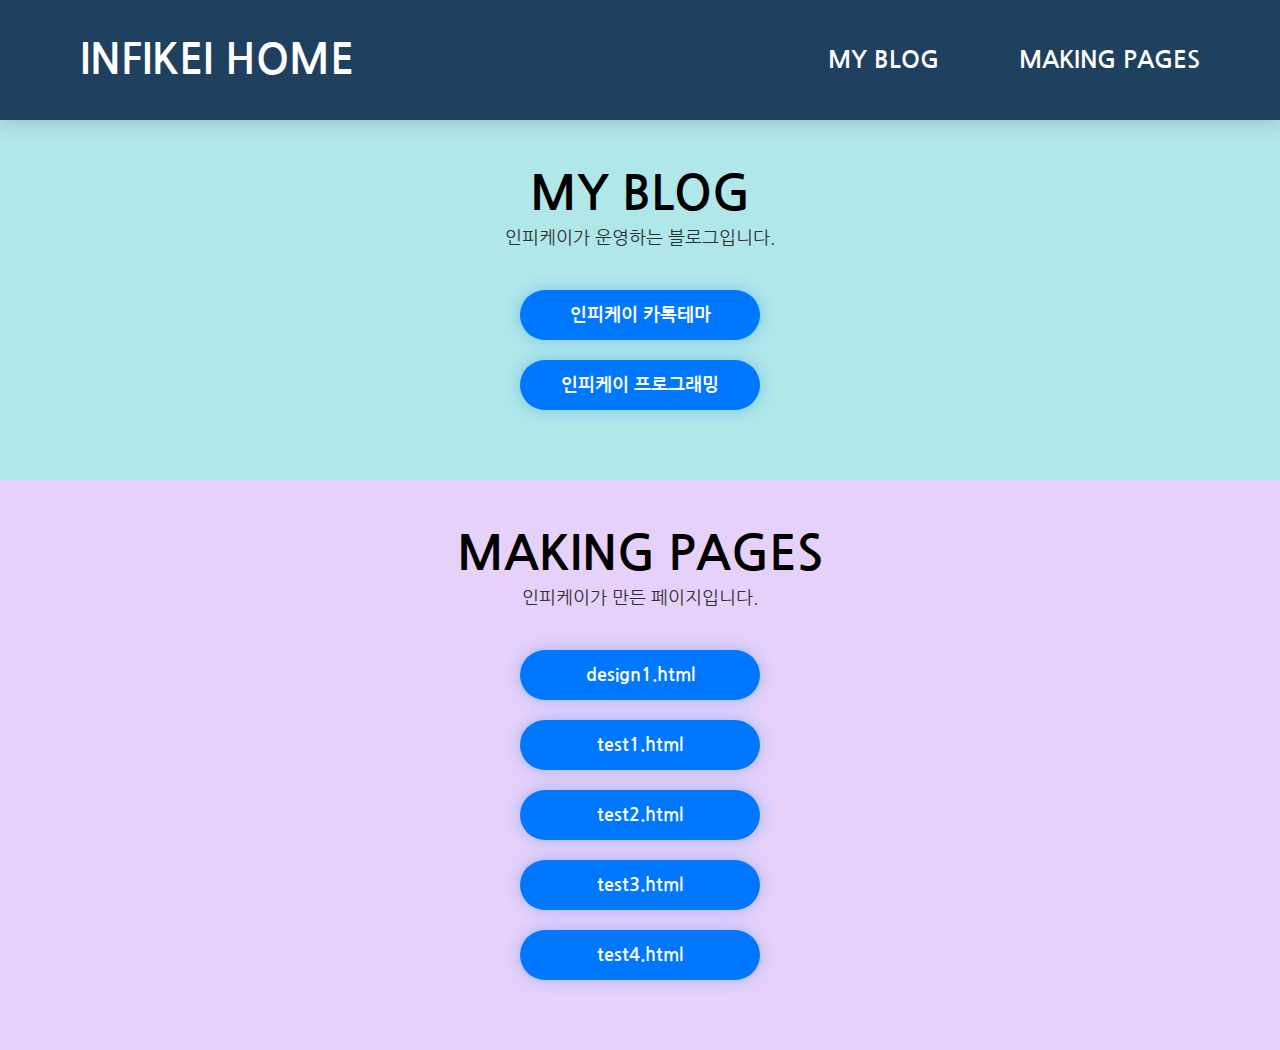
==== index.html @ 6ac295c0 "up15" ====
<!DOCTYPE html>
<html>

<head>
    <title>Infikei Home</title>
    <link rel="stylesheet" type="text/css" href="style.css">
    <link href="https://fonts.googleapis.com/css2?family=Nanum+Gothic:wght@400;700;800&display=swap" rel="stylesheet">
</head>

<body>
    <div class="wrap">
        <div class="header">
            <div>
                <div class="title_area">
                    <a href="https://infikei.github.io/home"><p>INFIKEI HOME</p></a>
                </div>
                <ul class="nav_area">
                    <li><a href="#my_blog">MY BLOG</a></li>
                    <li><a href="#making_pages">MAKING PAGES</a></li>
                </ul>
            </div>
        </div>
        <!-- header end -->
    
        <div class="blog" id="my_blog">
            <h1>MY BLOG</h1>
            <h4>인피케이가 운영하는 블로그입니다.</h4>
            <ul class="buttons">
                <li>
                    <button class="btn0" onclick="window.open('https://blog.naver.com/hckhong')">
                        인피케이 카톡테마
                    </button>
                </li>
                <li>
                    <button class="btn0" onclick="window.open('https://infikei.tistory.com')">
                        인피케이 프로그래밍
                    </button>
                </li>
            </ul>
        </div>
        <!-- intro end -->

        <div class="link" id="making_pages">
            <h1>MAKING PAGES</h1>
            <h4>인피케이가 만든 페이지입니다.</h4>
            <ul class="buttons">
                <!-- <li>
                    <button class="btn0" onclick="location.href='mypages/design1/home.html'">
                        design1.html
                    </button>
                </li> -->
                <li>
                    <button class="btn0" onclick="window.open('mypages/design1/home.html')">
                        design1.html
                    </button>
                </li>
                <li>
                    <button class="btn0" onclick="window.open('mypages/test1.html')">
                        test1.html
                    </button>
                </li>
                <li>
                    <button class="btn0" onclick="window.open('mypages/test2.html')">
                        test2.html
                    </button>
                </li>
                <li>
                    <button class="btn0" onclick="window.open('mypages/test3.html')">
                        test3.html
                    </button>
                </li>
                <li>
                    <button class="btn0" onclick="window.open('mypages/test4.html')">
                        test4.html
                    </button>
                </li>
            </ul>
        </div>
        <!-- link end -->
    </div>

</body>

</html>
---- style.css ----
* {
    text-decoration: none;
    list-style: none;
    border-collapse: collapse;
    margin: 0px;
    padding: 0px;
    color: #000;
    font-family: 'Nanum Gothic', sans-serif;
}

h1 {
    font-size: 48px;
    font-weight: 700;
    padding-top: 50px;
    color: #000;
}

h4 {
    font-size: 18px;
    font-weight: 400;
    padding-top: 10px;
    color: #303030;
}

/* button */

.buttons {
    padding-top: 20px;
}

.buttons .btn0 {
    margin-top: 20px;
}

.btn0 {
    width: 240px;
    height: 50px;
    border-radius: 50px;
    border: none;
    /* background: #2F7AF4; */
    background: #0077ff;
    color: #fff;
    box-shadow: 0px 0px 16px rgba(0, 119, 255, 0.3);
    font-size: 18px;
    font-weight: 700;
    cursor: pointer;
    transition: 0.3s;
}

.btn0:focus {
    outline: 0;
}

.btn0:hover {
    background: #0055ff;
    box-shadow: 0px 0px 8px rgba(0, 85, 255, 0.5);
}

/* header */

.header {
    width: 100%;
    height: 120px;
    background: #204060;
    position: relative;
    box-shadow: 0px 0px 20px rgba(102, 75, 75, 0.3);
}

.header > div {
    width: 1120px;
    height: 120px;
    margin: auto;
    display: flex;
    /* background: blue; */
}

.title_area {
    width: 400px;
    height: 120px;
    /* background: skyblue; */
}

.title_area > a > p {
    font-size: 42px;
    font-weight: 700;
    line-height: 42px;
    margin: 39px 0px 39px 0px;
    color: #fff;
}

.nav_area {
    width: 720px;
    height: 120px;
    justify-content: flex-end;
    display: flex;
    /* background: lightgreen; */
}

.nav_area > li {
    margin-left: 80px;
    margin-top: 39px;
    margin-bottom: 39px;
    line-height: 42px;
}

.nav_area > li > a {
    font-size: 24px;
    font-weight: 700;
    color: #fff;
}

/* blog */

.blog {
    width: 100%;
    height: 360px;
    /* background: #68c7ca; */
    background: #b0e7e9;
    text-align: center;
}

/* link */

.link {
    width: 100%;
    height: 570px;
    /* background: #68c7ca; */
    /* background: #629799; */
    background: #e6d1fa;
    text-align: center;
}
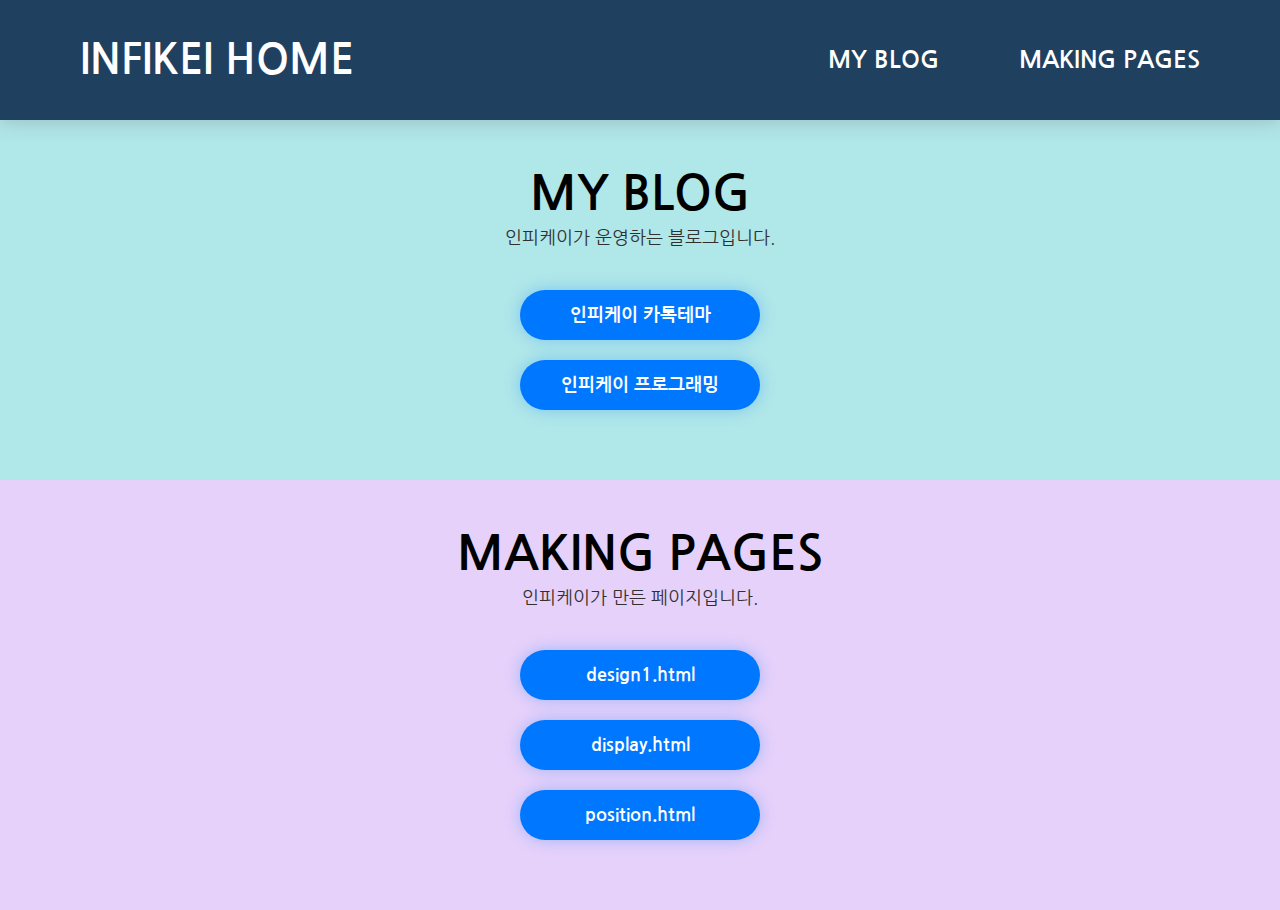
==== commit 39f83198: "up20210804-2" ====
--- a/index.html
+++ b/index.html
@@ -55,23 +55,13 @@
                     </button>
                 </li>
                 <li>
-                    <button class="btn0" onclick="window.open('mypages/test1.html')">
-                        test1.html
+                    <button class="btn0" onclick="window.open('mypages/design2/display.html')">
+                        display.html
                     </button>
                 </li>
                 <li>
-                    <button class="btn0" onclick="window.open('mypages/test2.html')">
-                        test2.html
-                    </button>
-                </li>
-                <li>
-                    <button class="btn0" onclick="window.open('mypages/test3.html')">
-                        test3.html
-                    </button>
-                </li>
-                <li>
-                    <button class="btn0" onclick="window.open('mypages/test4.html')">
-                        test4.html
+                    <button class="btn0" onclick="window.open('mypages/design2/position.html')">
+                        position.html
                     </button>
                 </li>
             </ul>
--- a/style.css
+++ b/style.css
@@ -123,7 +123,7 @@
 
 .link {
     width: 100%;
-    height: 570px;
+    height: 430px;
     /* background: #68c7ca; */
     /* background: #629799; */
     background: #e6d1fa;
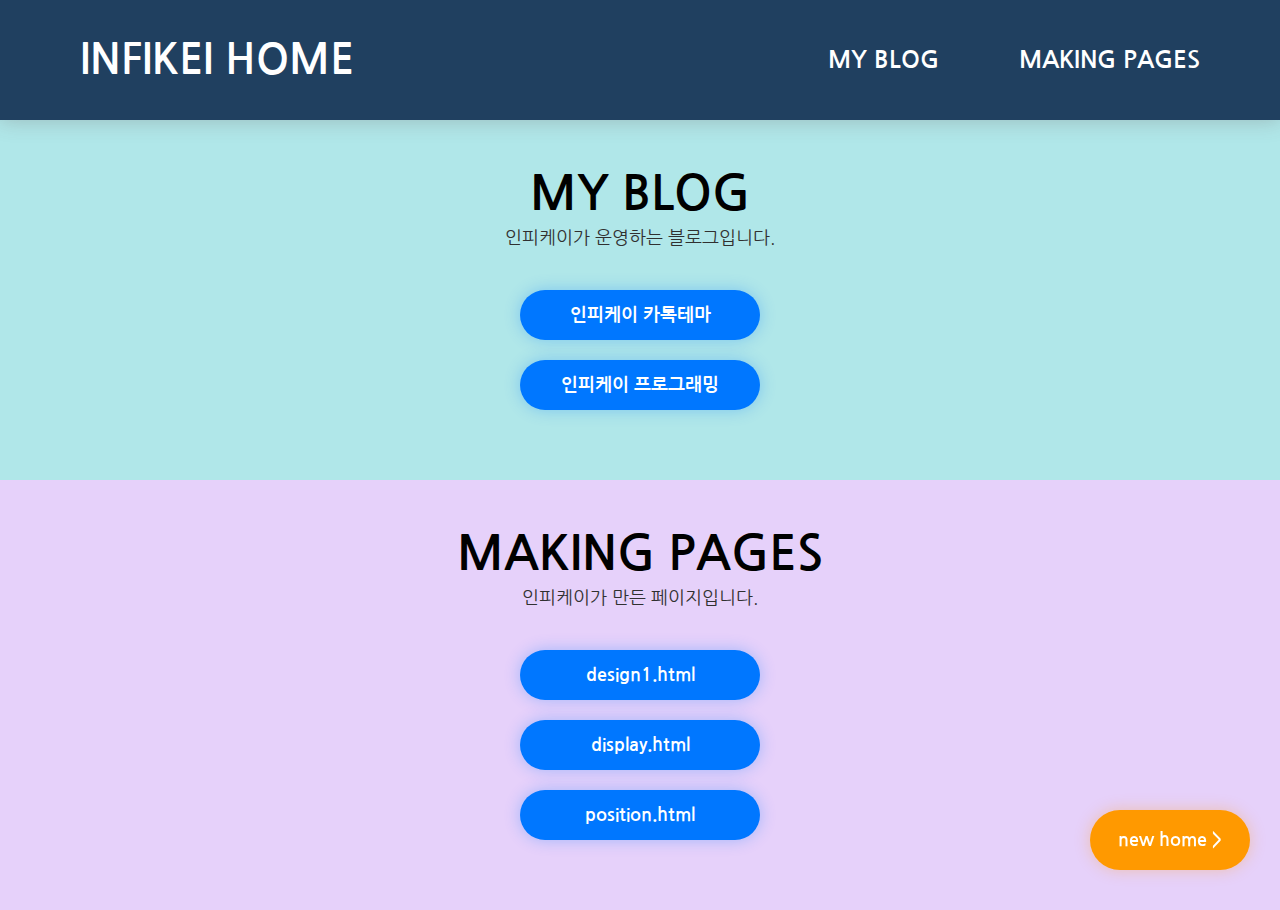
==== commit c055aebe: "up" ====
--- a/index.html
+++ b/index.html
@@ -2,9 +2,32 @@
 <html>
 
 <head>
-    <title>Infikei Home</title>
-    <link rel="stylesheet" type="text/css" href="style.css">
+    <meta charset="UTF-8">
+    <meta name="viewport" content="width=device-width, initial-scale=1.0">
+    <title>인피케이 홈페이지</title>
+    <link rel="stylesheet" type="text/css" href="css/style.css">
     <link href="https://fonts.googleapis.com/css2?family=Nanum+Gothic:wght@400;700;800&display=swap" rel="stylesheet">
+    <link rel="shortcut icon" type="image/x-icon" href="img/favicon.ico">
+    
+    <!-- favicon start -->
+    <link rel="apple-touch-icon" sizes="57x57" href="assets/favicon.ico/apple-icon-57x57.png">
+    <link rel="apple-touch-icon" sizes="60x60" href="assets/favicon.ico/apple-icon-60x60.png">
+    <link rel="apple-touch-icon" sizes="72x72" href="assets/favicon.ico/apple-icon-72x72.png">
+    <link rel="apple-touch-icon" sizes="76x76" href="assets/favicon.ico/apple-icon-76x76.png">
+    <link rel="apple-touch-icon" sizes="114x114" href="assets/favicon.ico/apple-icon-114x114.png">
+    <link rel="apple-touch-icon" sizes="120x120" href="assets/favicon.ico/apple-icon-120x120.png">
+    <link rel="apple-touch-icon" sizes="144x144" href="assets/favicon.ico/apple-icon-144x144.png">
+    <link rel="apple-touch-icon" sizes="152x152" href="assets/favicon.ico/apple-icon-152x152.png">
+    <link rel="apple-touch-icon" sizes="180x180" href="assets/favicon.ico/apple-icon-180x180.png">
+    <link rel="icon" type="image/png" sizes="192x192" href="assets/favicon.ico/android-icon-192x192.png">
+    <link rel="icon" type="image/png" sizes="32x32" href="assets/favicon.ico/favicon-32x32.png">
+    <link rel="icon" type="image/png" sizes="96x96" href="assets/favicon.ico/favicon-96x96.png">
+    <link rel="icon" type="image/png" sizes="16x16" href="assets/favicon.ico/favicon-16x16.png">
+    <link rel="manifest" href="assets/favicon.ico/manifest.json">
+    <meta name="msapplication-TileColor" content="#ffffff">
+    <meta name="msapplication-TileImage" content="assets/favicon.ico/ms-icon-144x144.png">
+    <meta name="theme-color" content="#ffffff">
+    <!-- favicon end -->
 </head>
 
 <body>
@@ -12,7 +35,9 @@
         <div class="header">
             <div>
                 <div class="title_area">
-                    <a href="https://infikei.github.io/home"><p>INFIKEI HOME</p></a>
+                    <a href="https://infikei.github.io/home">
+                        <p>INFIKEI HOME</p>
+                    </a>
                 </div>
                 <ul class="nav_area">
                     <li><a href="#my_blog">MY BLOG</a></li>
@@ -21,7 +46,7 @@
             </div>
         </div>
         <!-- header end -->
-    
+
         <div class="blog" id="my_blog">
             <h1>MY BLOG</h1>
             <h4>인피케이가 운영하는 블로그입니다.</h4>
@@ -50,17 +75,17 @@
                     </button>
                 </li> -->
                 <li>
-                    <button class="btn0" onclick="window.open('mypages/design1/home.html')">
+                    <button class="btn0" onclick="window.open('mypages/design1/home')">
                         design1.html
                     </button>
                 </li>
                 <li>
-                    <button class="btn0" onclick="window.open('mypages/design2/display.html')">
+                    <button class="btn0" onclick="window.open('mypages/design2/display')">
                         display.html
                     </button>
                 </li>
                 <li>
-                    <button class="btn0" onclick="window.open('mypages/design2/position.html')">
+                    <button class="btn0" onclick="window.open('mypages/design2/position')">
                         position.html
                     </button>
                 </li>
@@ -69,6 +94,12 @@
         <!-- link end -->
     </div>
 
+    <div class="new_home_wrap">
+        <button class="new_home" onclick="location.href='https://infikei.github.io/home/new'">
+            new home >
+        </button>
+    </div>
+
 </body>
 
 </html>--- a/css/style.css
+++ b/css/style.css
@@ -0,0 +1,148 @@
+* {
+    text-decoration: none;
+    list-style: none;
+    border-collapse: collapse;
+    margin: 0px;
+    padding: 0px;
+    color: #000;
+    font-family: 'Nanum Gothic', sans-serif;
+}
+
+h1 {
+    font-size: 48px;
+    font-weight: 700;
+    padding-top: 50px;
+    color: #000;
+}
+h4 {
+    font-size: 18px;
+    font-weight: 400;
+    padding-top: 10px;
+    color: #303030;
+}
+
+/* button */
+
+.buttons {
+    padding-top: 20px;
+}
+.buttons .btn0 {
+    margin-top: 20px;
+}
+.btn0 {
+    width: 240px;
+    height: 50px;
+    border-radius: 50px;
+    border: none;
+    /* background: #2F7AF4; */
+    background: #0077ff;
+    color: #fff;
+    box-shadow: 0px 0px 16px rgba(0, 119, 255, 0.3);
+    font-size: 18px;
+    font-weight: 700;
+    cursor: pointer;
+    transition: 0.3s;
+}
+.btn0:focus {
+    outline: 0;
+}
+.btn0:hover {
+    background: #0055ff;
+    box-shadow: 0px 0px 8px rgba(0, 85, 255, 0.5);
+}
+
+/* header */
+
+.header {
+    width: 100%;
+    height: 120px;
+    background: #204060;
+    position: relative;
+    box-shadow: 0px 0px 20px rgba(102, 75, 75, 0.3);
+}
+.header > div {
+    width: 1120px;
+    height: 120px;
+    margin: auto;
+    display: flex;
+    /* background: blue; */
+}
+.title_area {
+    width: 400px;
+    height: 120px;
+    /* background: skyblue; */
+}
+.title_area > a > p {
+    font-size: 42px;
+    font-weight: 700;
+    line-height: 42px;
+    margin: 39px 0px 39px 0px;
+    color: #fff;
+}
+.nav_area {
+    width: 720px;
+    height: 120px;
+    justify-content: flex-end;
+    display: flex;
+    /* background: lightgreen; */
+}
+.nav_area > li {
+    margin-left: 80px;
+    margin-top: 39px;
+    margin-bottom: 39px;
+    line-height: 42px;
+}
+.nav_area > li > a {
+    font-size: 24px;
+    font-weight: 700;
+    color: #fff;
+}
+
+/* blog */
+
+.blog {
+    width: 100%;
+    height: 360px;
+    /* background: #68c7ca; */
+    background: #b0e7e9;
+    text-align: center;
+}
+
+/* link */
+
+.link {
+    width: 100%;
+    height: 430px;
+    /* background: #68c7ca; */
+    /* background: #629799; */
+    background: #e6d1fa;
+    text-align: center;
+}
+
+/* new_home */
+
+.new_home_wrap {
+    position: fixed;
+    right: 30px;
+    bottom: 30px;
+}
+.new_home {
+    width: 160px;
+    height: 60px;
+    border-radius: 60px;
+    border: none;
+    background: #ff9900;
+    color: #fff;
+    box-shadow: 0px 0px 16px rgba(255, 153, 0, 0.3);
+    font-size: 18px;
+    font-weight: 700;
+    cursor: pointer;
+    transition: 0.3s;
+}
+.new_home:focus {
+    outline: 0;
+}
+.new_home:hover {
+    background: #ff7700;
+    box-shadow: 0px 0px 8px rgba(255, 119, 0, 0.5);
+}